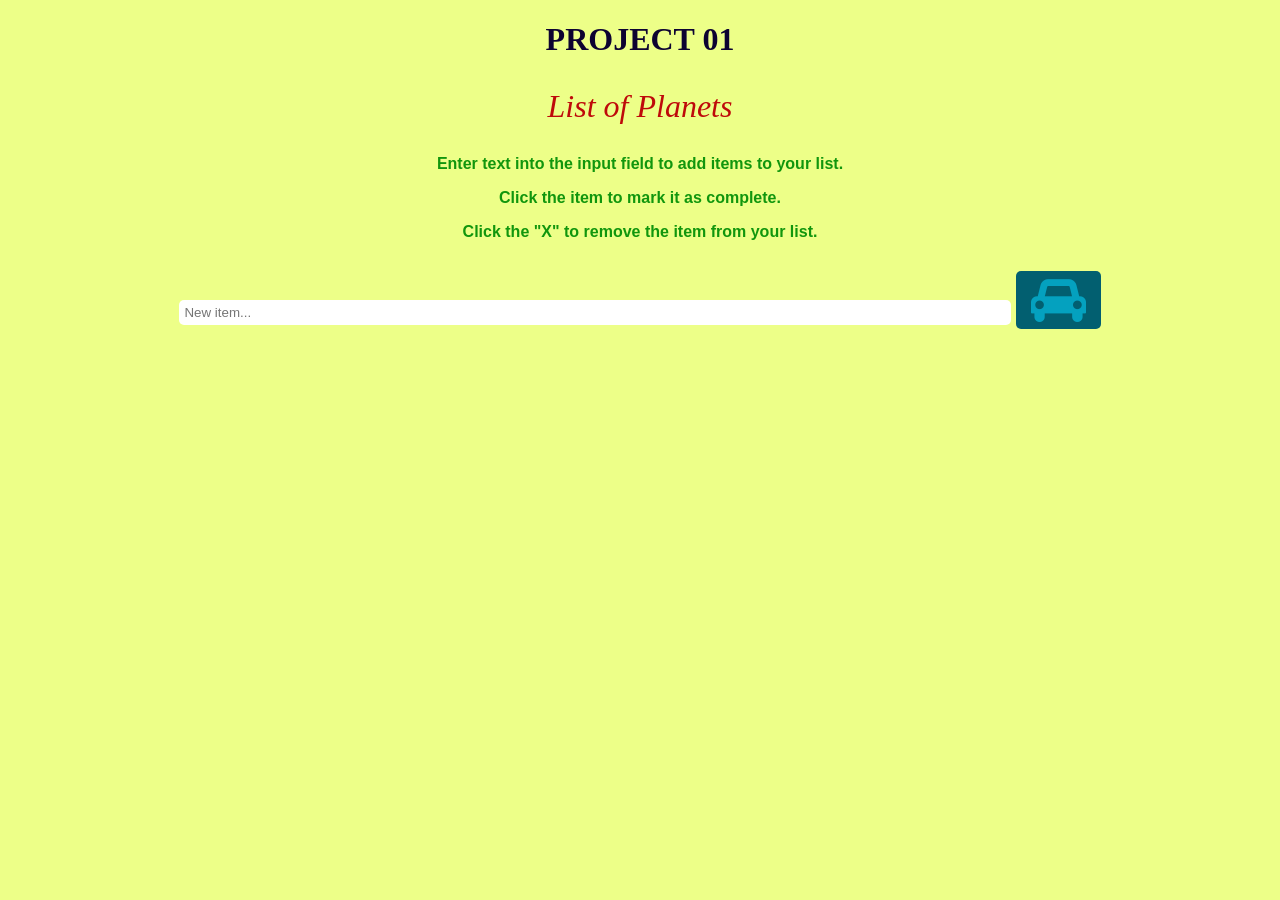
==== Project_1_HTML_Portion.html @ e5674f25 "html design" ====
<!DOCTYPE html>
<html>
    <header>
        <link rel="stylesheet" href="Project_1_CSS_Portion.css">
            <link rel="stylesheet" href="https://cdnjs.cloudflare.com/ajax/libs/font-awesome/4.7.0/css/font-awesome.min.css">
    </header>
    <title>Project One</title>
    <h1>Project 01</h1>
    <body>
        <div class="thelist">
            <div class="row">
                <div class="intro col-12">
                    <h2>List of Planets</h2>
                    <div>
                        <div class="border1"></div>
                    <div>
                </div>
            </div>
        </div>
            <div class="row">
                <div class="helpText col-12">
                    <p id="first">Enter text into the input field to add items to your list.</p>
                    <p id="second">Click the item to mark it as complete.</p>
                    <p id="third">Click the "X" to remove the item from your list.</p>
                </div>

                <div class="row">
                    <div class="col-12">
                        <input id="userInput" type="text" placeholder="New item..." maxlength="27">
                        <button id="enter"><i class="fa fa-car" style="font-size:48px;"></i></button>
                    </div>
                </div>
            </div>

            <!-- Empty List -->
		    <div class="row">
			    <div class="listItems col-12">
				    <ul class="col-12 offset-0 col-sm-8 offset-sm-2">
				    </ul>
			    </div>
		    </div>

	</div>
            <script type="text/javascript" src="Project_1_JS_Portion.js"></script>
        </body>
</html>
---- Project_1_CSS_Portion.css ----
#post {
    color: black;
}

body {
	background: #edff88;
	text-align: center;
	font-family: 'Open Sans', sans-serif;
}

.intro {
	margin: 30px 0px;
	font-weight: bold;
}

h1 {
	color: #0d0331;
	text-transform: uppercase;
    font-weight: 800;
    font-family: fantasy;
}

h2 {
    font-weight: 100;
    font-family: fantasy;
    font-size: xx-large;
    font-style: italic;
    color: rgb(190, 10, 10);
}

p {
	font-weight: 600;
}

#first {
	margin-top: 10px;
    color: #11960d;
     
}

#second {
	color: #11960d;

}

#third {
	color: #11960d;
	margin-bottom: 30px;
}


#enter {
	border: none;
	padding: 5px 15px;
	border-radius: 5px;
	color: #04A1BF;
	background-color: #025F70;
	transition: all 0.75s ease;
	-webkit-transition: all 0.75s ease;
	-moz-transition: all 0.75s ease;
	-ms-transition: all 0.75s ease;
	-o-transition: all 0.75 ease;
	font-weight: normal;
}


#enter:hover{
	background-color: #02798F;
	color: #FFCD5D;
}

ul {
	text-align: center;
	margin-top: 20px;
}


li {
	list-style: none;
	padding: 15px 20px;
	color: #ffffff;
	text-transform: capitalize;
	font-weight: 600;
	border: 2px solid #063002;
	border-radius: 5px;
	margin-bottom: 10px;
	background: #06a110;
	transition: all 0.70s ease;
	-webkit-transition: all 1s ease;
	-moz-transition: all 1s ease;
	-ms-transition: all 1s ease;
	-o-transition: all 0.5s ease;
}

li:hover {
	background: #eb3232;
}

li > button {
	font-weight: normal;
	background: none;
	border: none;
	float: right;
	color: #025f70;
	font-weight: 800;
}

input {
	border-radius: 5px;
	min-width: 65%;
	padding: 5px;
	border: none;
}


.done {
	background: black !important;
	color: #eb3232;
}

.delete {
	display: none;
}
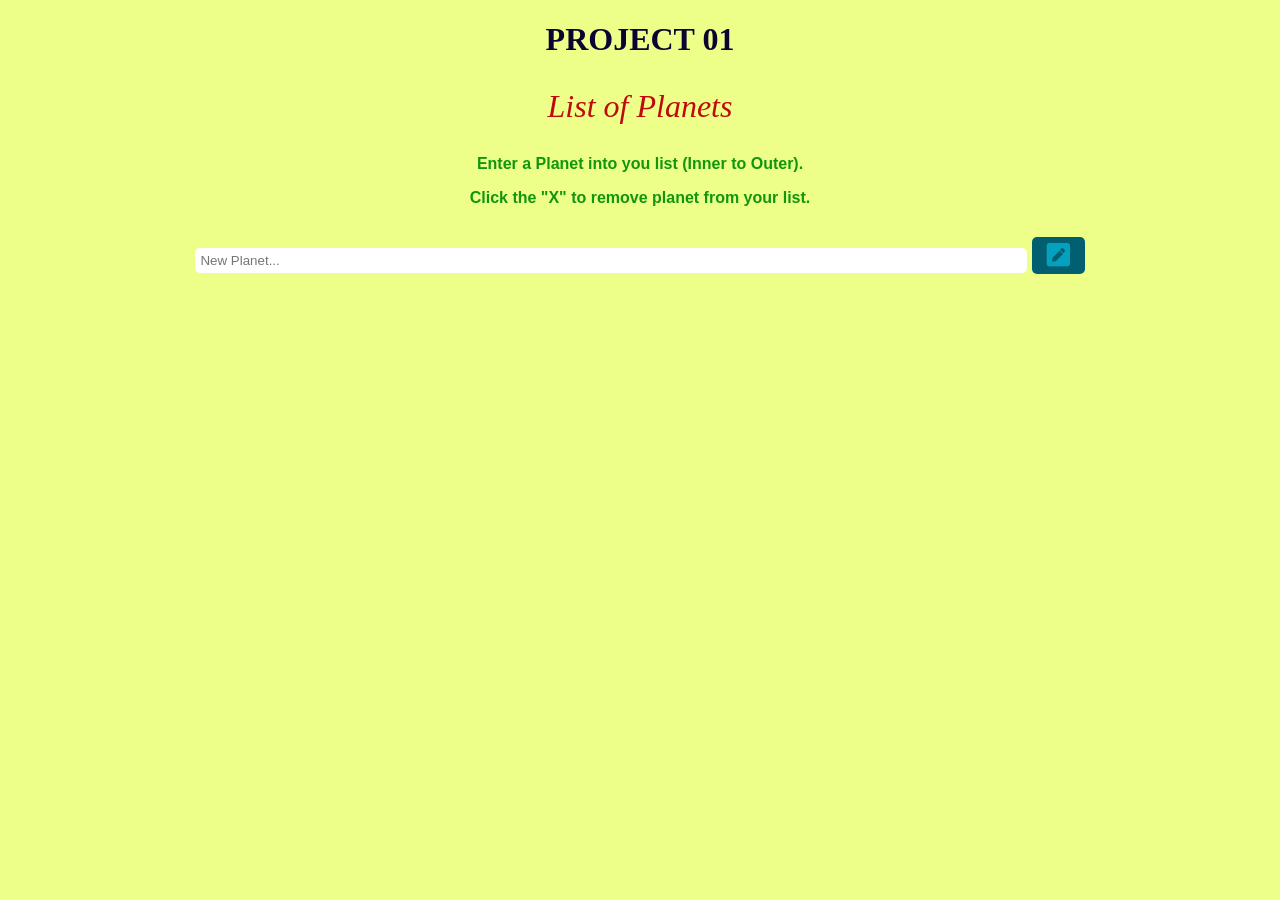
==== commit c88de1a8: "project edited" ====
--- a/Project_1_HTML_Portion.html
+++ b/Project_1_HTML_Portion.html
@@ -2,7 +2,7 @@
 <html>
     <header>
         <link rel="stylesheet" href="Project_1_CSS_Portion.css">
-            <link rel="stylesheet" href="https://cdnjs.cloudflare.com/ajax/libs/font-awesome/4.7.0/css/font-awesome.min.css">
+            <link rel="stylesheet" href="https://use.fontawesome.com/releases/v5.5.0/css/all.css">
     </header>
     <title>Project One</title>
     <h1>Project 01</h1>
@@ -19,15 +19,15 @@
         </div>
             <div class="row">
                 <div class="helpText col-12">
-                    <p id="first">Enter text into the input field to add items to your list.</p>
-                    <p id="second">Click the item to mark it as complete.</p>
-                    <p id="third">Click the "X" to remove the item from your list.</p>
+                    <p id="first">Enter a Planet into you list (Inner to Outer).</p>
+                    <p id="third">Click the "X" to remove planet from your list.</p>
                 </div>
 
                 <div class="row">
                     <div class="col-12">
-                        <input id="userInput" type="text" placeholder="New item..." maxlength="27">
-                        <button id="enter"><i class="fa fa-car" style="font-size:48px;"></i></button>
+                        <input id="userInput" type="text" placeholder="New Planet..." maxlength="27">
+                        <button id="enter" ><i class="fas fa-pen-square fa-2x"></i></button>
+                        
                     </div>
                 </div>
             </div>
--- a/Project_1_CSS_Portion.css
+++ b/Project_1_CSS_Portion.css
@@ -1,123 +1,121 @@
 #post {
-    color: black;
+  color: black;
 }
 
 body {
-	background: #edff88;
-	text-align: center;
-	font-family: 'Open Sans', sans-serif;
+  background: #edff88;
+  text-align: center;
+  font-family: "Open Sans", sans-serif;
 }
 
 .intro {
-	margin: 30px 0px;
-	font-weight: bold;
+  margin: 30px 0px;
+  font-weight: bold;
 }
 
 h1 {
-	color: #0d0331;
-	text-transform: uppercase;
-    font-weight: 800;
-    font-family: fantasy;
+  color: #0d0331;
+  text-transform: uppercase;
+  font-weight: 800;
+  font-family: fantasy;
 }
 
 h2 {
-    font-weight: 100;
-    font-family: fantasy;
-    font-size: xx-large;
-    font-style: italic;
-    color: rgb(190, 10, 10);
+  font-weight: 100;
+  font-family: fantasy;
+  font-size: xx-large;
+  font-style: italic;
+  color: rgb(190, 10, 10);
 }
 
 p {
-	font-weight: 600;
+  font-weight: 600;
 }
 
 #first {
-	margin-top: 10px;
-    color: #11960d;
-     
+  margin-top: 10px;
+  color: #11960d;
 }
 
 #second {
-	color: #11960d;
-
+  color: #11960d;
 }
 
 #third {
-	color: #11960d;
-	margin-bottom: 30px;
+  color: #11960d;
+  margin-bottom: 30px;
 }
 
-
 #enter {
-	border: none;
-	padding: 5px 15px;
-	border-radius: 5px;
-	color: #04A1BF;
-	background-color: #025F70;
-	transition: all 0.75s ease;
-	-webkit-transition: all 0.75s ease;
-	-moz-transition: all 0.75s ease;
-	-ms-transition: all 0.75s ease;
-	-o-transition: all 0.75 ease;
-	font-weight: normal;
+  border: none;
+  padding: 5px 15px;
+  border-radius: 5px;
+  color: #04a1bf;
+  background-color: #025f70;
+  transition: all 0.75s ease;
+  -webkit-transition: all 0.75s ease;
+  -moz-transition: all 0.75s ease;
+  -ms-transition: all 0.75s ease;
+  -o-transition: all 0.75 ease;
+  font-weight: normal;
 }
 
+#enter:hover {
+  background-color: #02798f;
+  color: #ffcd5d;
+}
 
-#enter:hover{
-	background-color: #02798F;
-	color: #FFCD5D;
+.iconsize {
+    height: 60px;
 }
 
 ul {
-	text-align: center;
-	margin-top: 20px;
+  text-align: center;
+  margin-top: 20px;
 }
 
-
 li {
-	list-style: none;
-	padding: 15px 20px;
-	color: #ffffff;
-	text-transform: capitalize;
-	font-weight: 600;
-	border: 2px solid #063002;
-	border-radius: 5px;
-	margin-bottom: 10px;
-	background: #06a110;
-	transition: all 0.70s ease;
-	-webkit-transition: all 1s ease;
-	-moz-transition: all 1s ease;
-	-ms-transition: all 1s ease;
-	-o-transition: all 0.5s ease;
+  list-style: none;
+  padding: 15px 20px;
+  color: #ffffff;
+  text-transform: capitalize;
+  font-weight: 600;
+  border: 2px solid #063002;
+  border-radius: 5px;
+  margin-bottom: 10px;
+  background: #06a110;
+  transition: all 0.7s ease;
+  -webkit-transition: all 1s ease;
+  -moz-transition: all 1s ease;
+  -ms-transition: all 1s ease;
+  -o-transition: all 0.5s ease;
 }
 
 li:hover {
-	background: #eb3232;
+  background: #eb3232;
 }
 
 li > button {
-	font-weight: normal;
-	background: none;
-	border: none;
-	float: right;
-	color: #025f70;
-	font-weight: 800;
+  font-weight: normal;
+  background: none;
+  border: none;
+  float: right;
+  color: #025f70;
+  font-weight: 800;
 }
 
 input {
-	border-radius: 5px;
-	min-width: 65%;
-	padding: 5px;
-	border: none;
+  border-radius: 5px;
+  min-width: 65%;
+  padding: 5px;
+  border: none;
 }
 
-
 .done {
-	background: black !important;
-	color: #eb3232;
+  background: black !important;
+  color: #eb3232;
 }
 
 .delete {
-	display: none;
-}+  display: none;
+}
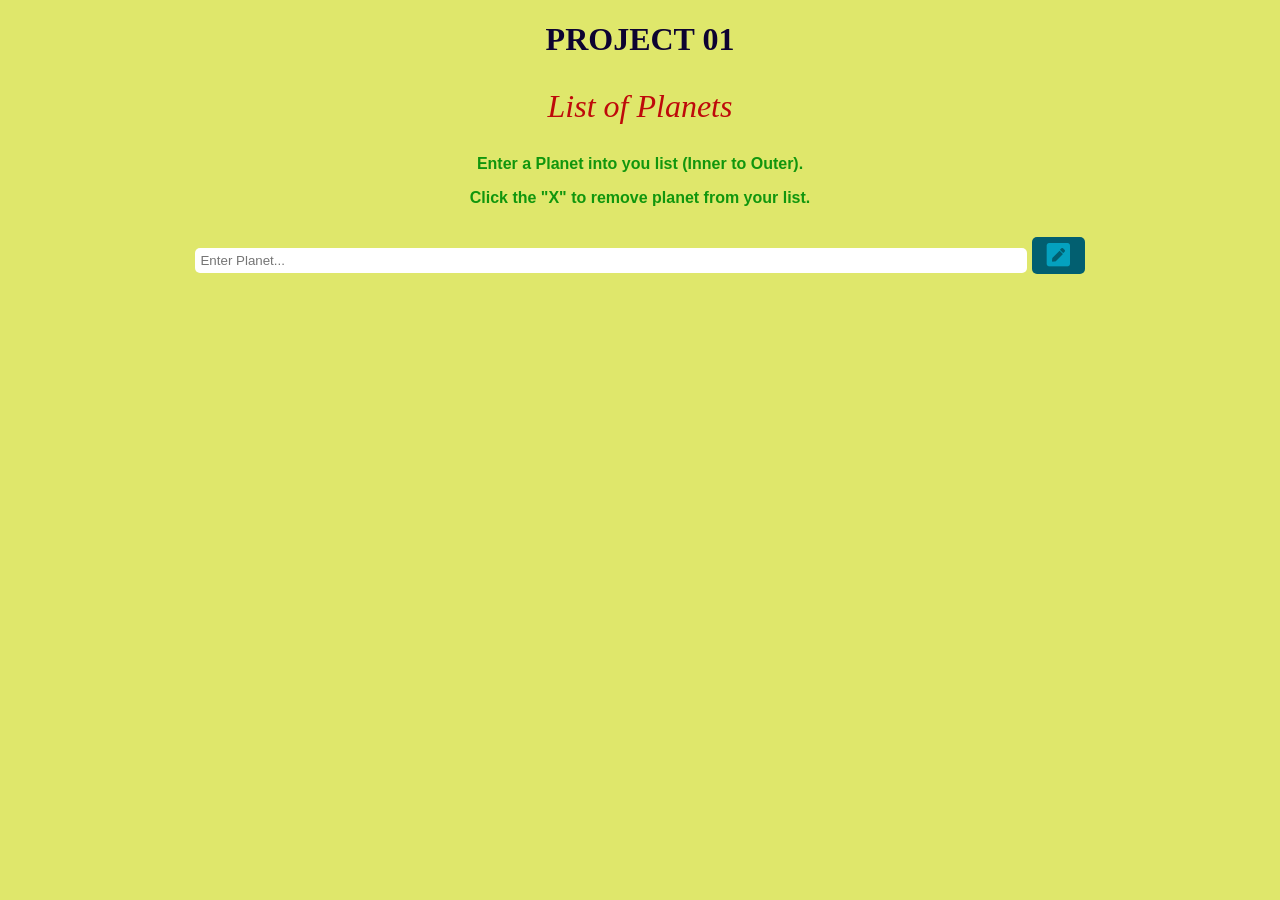
==== commit 0a38e0d1: "project breakdown" ====
--- a/Project_1_HTML_Portion.html
+++ b/Project_1_HTML_Portion.html
@@ -25,7 +25,7 @@
 
                 <div class="row">
                     <div class="col-12">
-                        <input id="userInput" type="text" placeholder="New Planet..." maxlength="27">
+                        <input id="userInput" type="text" placeholder="Enter Planet..." maxlength="27">
                         <button id="enter" ><i class="fas fa-pen-square fa-2x"></i></button>
                         
                     </div>
--- a/Project_1_CSS_Portion.css
+++ b/Project_1_CSS_Portion.css
@@ -3,7 +3,7 @@
 }
 
 body {
-  background: #edff88;
+    background-color: rgb(223, 231, 107);
   text-align: center;
   font-family: "Open Sans", sans-serif;
 }
@@ -80,7 +80,7 @@
   color: #ffffff;
   text-transform: capitalize;
   font-weight: 600;
-  border: 2px solid #063002;
+  border: 4px solid #063002;
   border-radius: 5px;
   margin-bottom: 10px;
   background: #06a110;
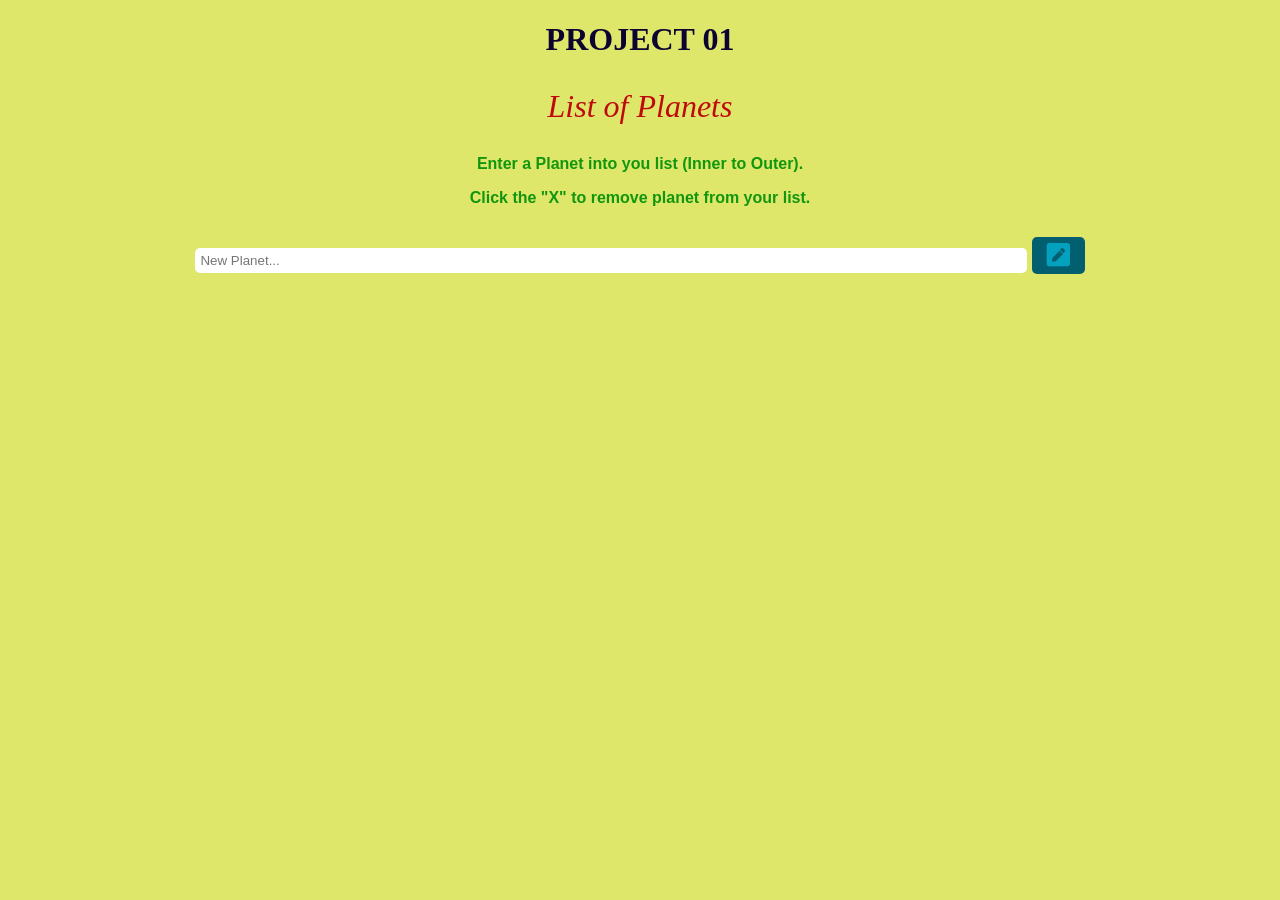
==== commit 4298e60d: "Add OnBlur/OnFocus" ====
--- a/Project_1_HTML_Portion.html
+++ b/Project_1_HTML_Portion.html
@@ -25,14 +25,13 @@
 
                 <div class="row">
                     <div class="col-12">
-                        <input id="userInput" type="text" placeholder="Enter Planet..." maxlength="27">
+                        <input id="userInput" type="text" onFocus="handleOnFocus(this)" 
+                        onBlur="handleOnBlur(this)" placeholder="New Planet..." maxlength="27">
                         <button id="enter" ><i class="fas fa-pen-square fa-2x"></i></button>
-                        
                     </div>
                 </div>
             </div>
 
-            <!-- Empty List -->
 		    <div class="row">
 			    <div class="listItems col-12">
 				    <ul class="col-12 offset-0 col-sm-8 offset-sm-2">
@@ -42,5 +41,15 @@
 
 	</div>
             <script type="text/javascript" src="Project_1_JS_Portion.js"></script>
+            <script>
+                function handleOnFocus(x){
+                    x.style.color = "Green"
+                    x.style.backgroundColor = "Black"
+                }
+                function handleOnBlur(x){
+                    x.style.color = "Red"
+                    x.style.backgroundColor = ""
+                }
+            </script>
         </body>
 </html>
--- a/Project_1_CSS_Portion.css
+++ b/Project_1_CSS_Portion.css
@@ -100,7 +100,7 @@
   background: none;
   border: none;
   float: right;
-  color: #025f70;
+  color: #000000;
   font-weight: 800;
 }
 
